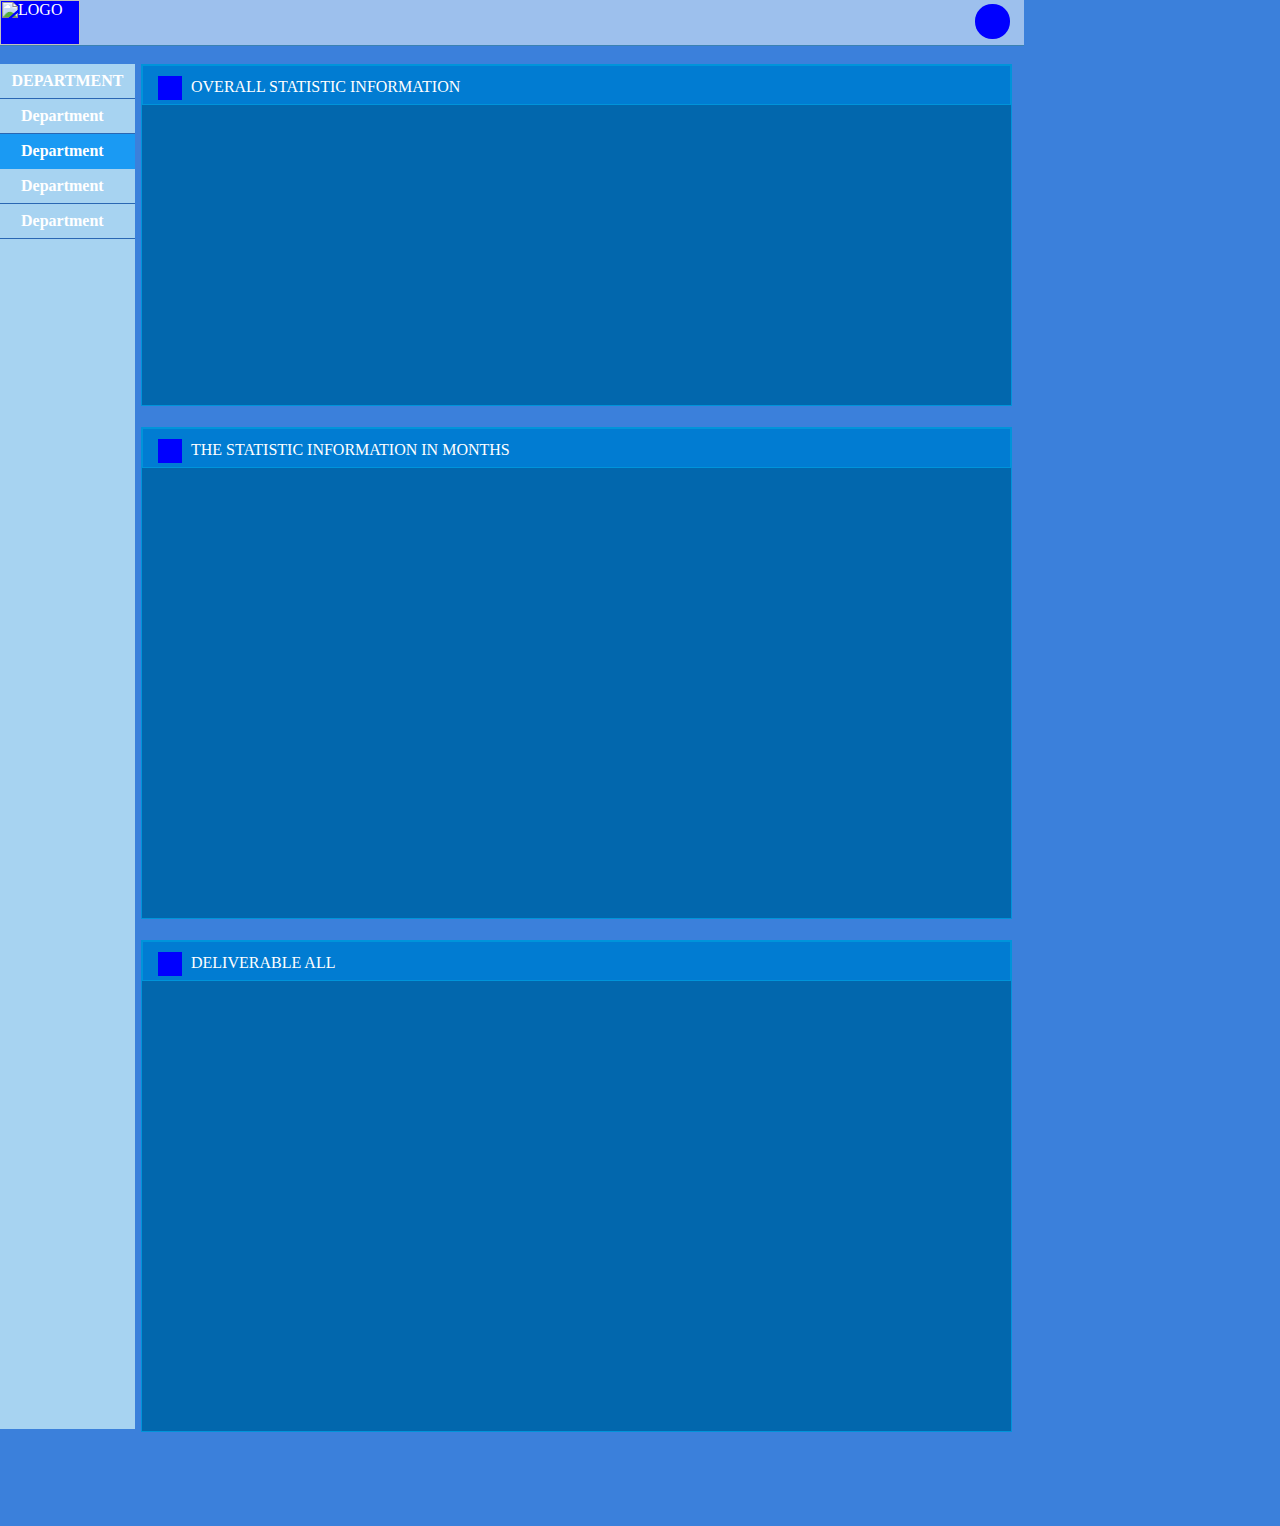
==== administrator.html @ 4bacdf87 "First commit.The canlendar.js is coding now." ====
<!DOCTYPE>
<html>
	<head>
		<meta charset="utf-8" />
		<meta name="viewport" content="width=device-width,initial-scale=1.0">
		<link href="./css/style.css" rel="stylesheet" type="text/css" />
	</head>
	<body id="administrator">
		<div class="container">
			<div class="header">
				<div class="logo">
					<img src="#" alt="LOGO" />
				</div>
				<div class="user-image"></div>
			</div>
			<div class="content">
				<div class="menu">
					<ul class="menu-list">
						<div class="menu-header item">DEPARTMENT</div>
						<li class="item">Department</li>
						<li class="item selected">Department</li>
						<li class="item">Department</li>
						<li class="item">Department</li>
					</ul>
				</div>
				<div class="main">
					<div class="wrap" >
						<div class="wrap-header"><i class="wrap-icon"></i>OVERALL STATISTIC INFORMATION</div>
						<div class="wrap-content con-h300">
							
						</div>
					</div>
					<div class="wrap">
						<div class="wrap-header"><i class="wrap-icon"></i>THE STATISTIC INFORMATION IN MONTHS</div>
						<div class="wrap-content con-h450">
							
						</div>
					</div>
					<div class="wrap">
						<div class="wrap-header"><i class="wrap-icon"></i>DELIVERABLE ALL</div>
						<div class="wrap-content con-h450">
							
						</div>
					</div>
				</div>	
			</div>
		</div>
		<script src="./lib/d3.v3.min.js"></script>
		<script src="./lib/zepto.min.js"></script>
		<script src="./lib/sea.js"></script>
		<script>
			seajs.use("./module/scripts.js")
		</script>
	</body>
</html>
---- css/style.css ----
/*
	css reset
*/
html, body, div, span, object, iframe,
h1, h2, h3, h4, h5, h6, p, blockquote, pre,
abbr, address, cite, code,
del, dfn, em, img, ins, kbd, q, samp,
small, strong, sub, sup, var,
b, i,
dl, dt, dd, ol, ul, li,
fieldset, form, label, legend,
table, caption, tbody, tfoot, thead, tr, th, td,
article, aside, canvas, details, figcaption, figure, 
footer, header, hgroup, menu, nav, section, summary,
time, mark, audio, video {
    margin:0;
    padding:0;
    border:0;
    outline:0;
    font-size:100%;
    vertical-align:baseline;
    background:transparent;
}

body {
    line-height:1;
}

:focus {
        outline: 1;
}

article,aside,canvas,details,figcaption,figure,
footer,header,hgroup,menu,nav,section,summary { 
    display:block;
}

nav ul {
    list-style:none;
}

blockquote, q {
    quotes:none;
}

blockquote:before, blockquote:after,
q:before, q:after {
    content:'';
    content:none;
}

a {
    margin:0;
    padding:0;
    border:0;
    font-size:100%;
    vertical-align:baseline;
    background:transparent;
}

ins {
    background-color:#ff9;
    color:#000;
    text-decoration:none;
}

mark {
    background-color:#ff9;
    color:#000; 
    font-style:italic;
    font-weight:bold;
}

del {
    text-decoration: line-through;
}

abbr[title], dfn[title] {
    border-bottom:1px dotted #000;
    cursor:help;
}

table {
    border-collapse:collapse;
    border-spacing:0;
}

hr {
    display:block;
    height:1px;
    border:0;   
    border-top:1px solid #cccccc;
    margin:1em 0;
    padding:0;
}

input, select {
    vertical-align:middle;
}

/*
	base
*/
.clearboth {
	clear:both;
}
.fl {
	float:left;
}
.w486 {
	width: 486px;
}
.w498 {
	width: 498px;
}
.con-h300 {
	height: 300px;
}
.con-h322 {
	height: 322px;
}
.con-h450 {
	height: 450px;
}

/*
	common
*/
body {
	background-image: url("纹理");
	background-repeat: repeat;
	background-color: #3b80db;
	width: 1024px;
	height:1526px;
	color: #ffffff;
	font-family: "Franklin Gothic Book","微软雅黑";
	overflow:hidden;
}
.container {
	/*background: url("高光") no-repeat #3b80db;*/
}
.header {
	width: 100%;
	height: 45px;
	background: #9dc0ed;
	border-bottom: 1px solid #3b82b2;
	margin-bottom: 18px;
	position: relative;
}
.header .logo img{
	width: 80px;
	height: 100%;
	background-color:blue;
}
.header .user-image {
	width: 35px;
	height: 35px;
	border-width: 0px;
	border-radius: 17px;
	position: absolute;
	top: 4px;
	right: 14px;
	background-color:blue;
}

.menu {
	float: left;
	width: 135px;
	height: 1365px;
	margin-right: 6px;
	background-color: #a7d3f1;
	background-image: url("纹理");
	background-repeat: repeat;
}
.menu-header {
	text-indent: 0!important;
	text-align: center;
}
.menu-list {

}
.menu-list .item{
	height:34px;
	font-weight: bold;
	text-indent: 21px;
	line-height: 34px;
	border-bottom:1px solid #2a67b3;
}
.menu-list .selected {
	background-color: #1a9af3;
	border-bottom-color: #1a9af3;
}

.main {
	float: left;
}
.main .wrap {
	border:1px solid #0094da;
	margin-bottom:21px;
}

.main .wrap-header {
	height: 38px;
	background-color: #017cd2;
	border: 1px solid #0094da;
	line-height: 41px;
	text-indent: 48px;
	position: relative;
} 
.main .wrap-header .wrap-icon {
	width: 24px;
	height: 24px;
	display: inline-block;
	position: absolute;
	left: 15px;
	top: 10px;
	background-color:blue;
}
.main .wrap-content {
	background-color: #0267ad;
}

/*
	page
*/
#manager .main,
#administrator .main {
	width: 871px;
}

#employee .main {
	padding-left: 8px;
}
#column {
	margin-left: 18px;
}
#calendar .date{
	width: 304px;
	height: 100%;
	border-right: 1px solid #0094da;
}
#calendar .countdown {
	width: 181px;
	height: 100%;
}

/*
	日历组件 #calendar .date
*/
#calendar .date {
	position: relative;
}

#calendar .date table {
	width: 266px;
	margin: 15px auto 0 auto;
}

#calendar .date caption {
	font-weight: bold;
	height: 40px;
	line-height: 40px;
}
#calendar .date tr {
	height: 40px;
	line-height: 40px;
	font-size: 16px;
}
#calendar .date th {
	color: #4fc4f6;
}

#calendar .date td {
	color: #8a96b6;
	text-align: center;
}
#calendar .btn{
	width:30px;
	height:30px;
	background-color: blue;
	position: absolute;
	top: 25px;
}
#calendar #prevMonth {
	left: 20px;
}
#calendar #nextMonth {
	right:20px;
}
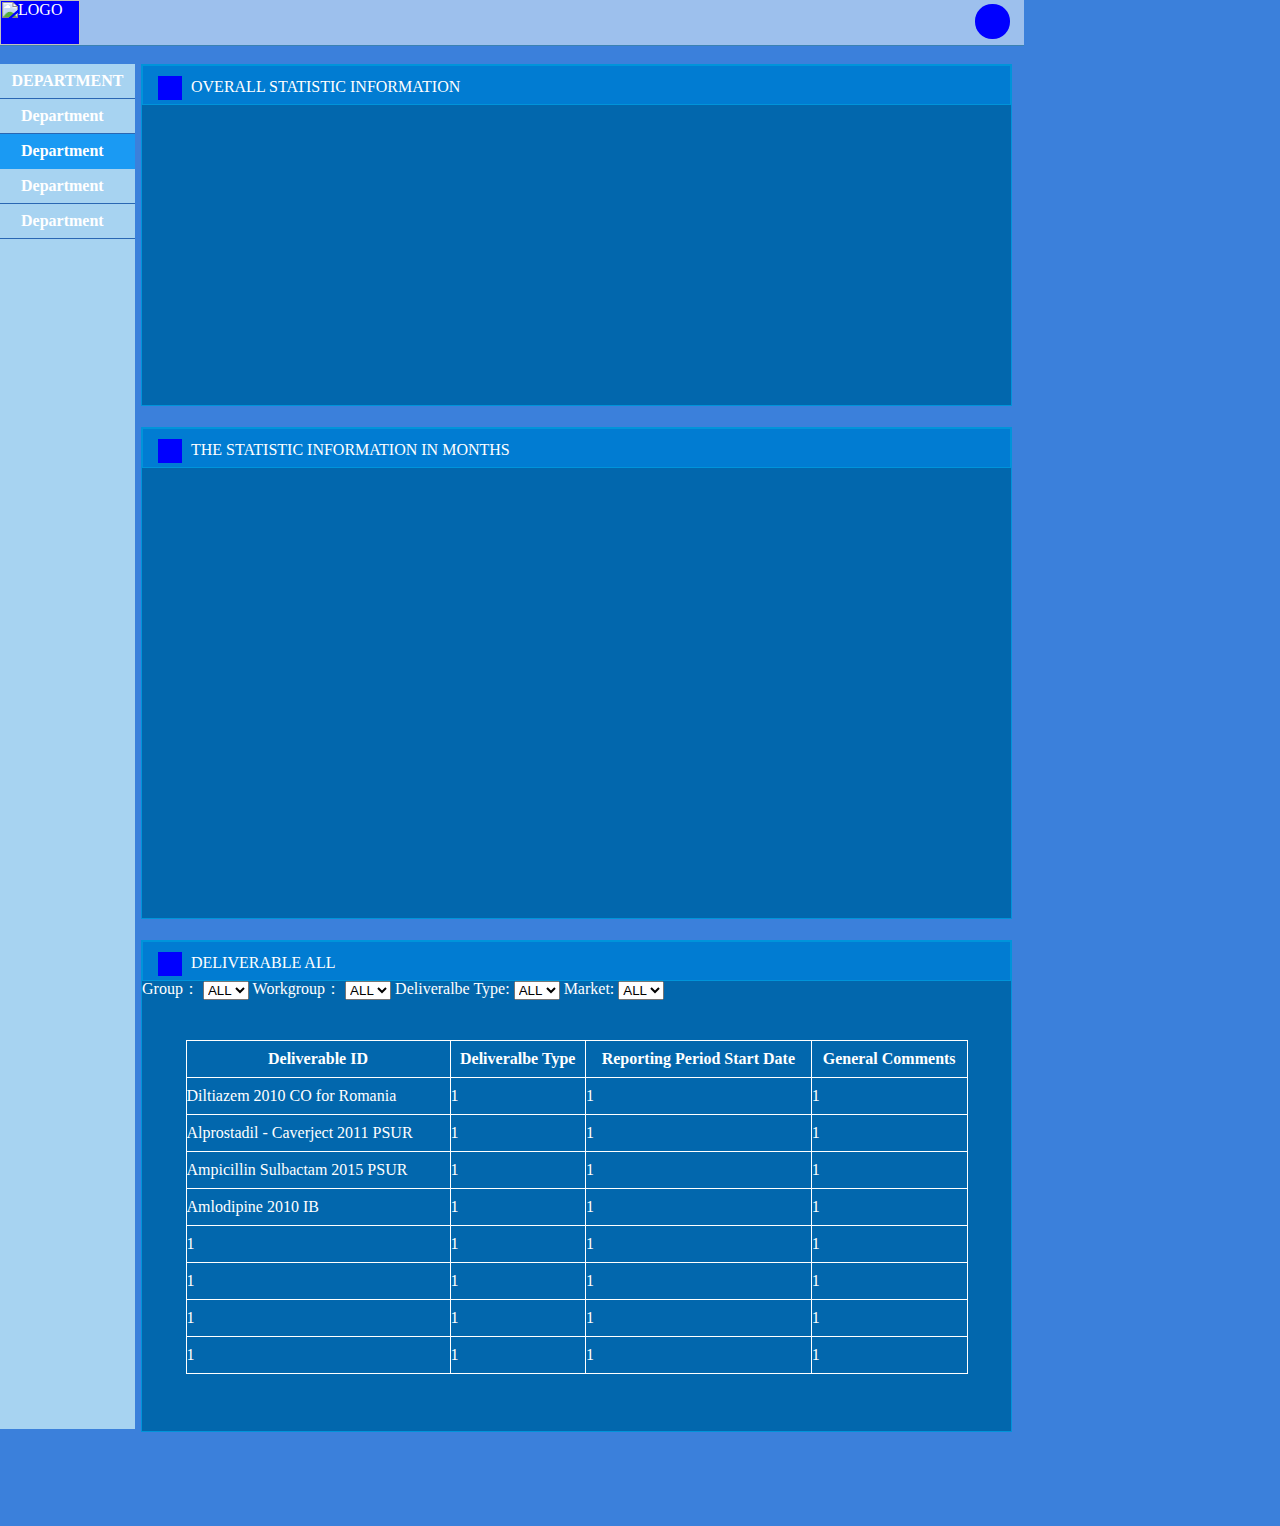
==== commit abe64002: "添加了 设计图，写表格组件界面和日历组件界面。修改script.js的AJAX." ====
--- a/administrator.html
+++ b/administrator.html
@@ -24,22 +24,121 @@
 					</ul>
 				</div>
 				<div class="main">
-					<div class="wrap" >
+					<div class="wrap" id="pie">
 						<div class="wrap-header"><i class="wrap-icon"></i>OVERALL STATISTIC INFORMATION</div>
 						<div class="wrap-content con-h300">
 							
 						</div>
 					</div>
-					<div class="wrap">
+					<div class="wrap" id="line">
 						<div class="wrap-header"><i class="wrap-icon"></i>THE STATISTIC INFORMATION IN MONTHS</div>
 						<div class="wrap-content con-h450">
 							
 						</div>
 					</div>
-					<div class="wrap">
+					<div class="wrap mod-table" id="deliverable">
 						<div class="wrap-header"><i class="wrap-icon"></i>DELIVERABLE ALL</div>
 						<div class="wrap-content con-h450">
-							
+							<form action="">
+
+								<label for="group">Group：</label>
+								<select id="group">
+									<option value="all">ALL</option>
+								</select>
+
+								<label for="workGroup">Workgroup：</label>
+								<select id="workGroup">
+									<option value="all">ALL</option>
+								</select>
+
+								<label for="deliveralbe-type">Deliveralbe Type:</label>
+								<select id="deliveralbe-type">
+									<option value="all">ALL</option>
+								</select>
+
+								<label for="market">Market:</label>
+								<select id="market">
+									<option value="all">ALL</option>
+								</select>
+
+							</form>
+							<div class="table-box">
+								<table class="table">
+									<tr>
+										<th class="Deliverable-ID">Deliverable ID</th>
+										<th class="Deliveralbe-Type">Deliveralbe Type</th>
+										<th class="RP-Start-Date">Reporting Period Start Date</th>
+										<th class="General-Comments">General Comments</th>
+									</tr>
+									<tr>
+										<td>Diltiazem 2010 CO for Romania</td>
+										<td>1</td>
+										<td>1</td>
+										<td>1</td>
+									</tr>
+									<tr>
+										<td>Alprostadil - Caverject 2011 PSUR</td>
+										<td>1</td>
+										<td>1</td>
+										<td>1</td>
+									</tr>
+									<tr>
+										<td>Ampicillin Sulbactam 2015 PSUR</td>
+										<td>1</td>
+										<td>1</td>
+										<td>1</td>
+									</tr>
+									<tr>
+										<td>Amlodipine 2010 IB</td>
+										<td>1</td>
+										<td>1</td>
+										<td>1</td>
+									</tr>
+									<tr>
+										<td>1</td>
+										<td>1</td>
+										<td>1</td>
+										<td>1</td>
+									</tr>
+									<tr>
+										<td>1</td>
+										<td>1</td>
+										<td>1</td>
+										<td>1</td>
+									</tr>
+									<tr>
+										<td>1</td>
+										<td>1</td>
+										<td>1</td>
+										<td>1</td>
+									</tr>
+									<tr>
+										<td>1</td>
+										<td>1</td>
+										<td>1</td>
+										<td>1</td>
+									</tr>
+									<tr>
+										<td>1</td>
+										<td>1</td>
+										<td>1</td>
+										<td>1</td>
+									</tr>
+									<tr>
+										<td>1</td>
+										<td>1</td>
+										<td>1</td>
+										<td>1</td>
+									</tr>
+									<tr>
+										<td>1</td>
+										<td>1</td>
+										<td>1</td>
+										<td>1</td>
+									</tr>
+								</table>								
+							</div>
+
 						</div>
 					</div>
 				</div>	
--- a/css/style.css
+++ b/css/style.css
@@ -101,6 +101,7 @@
 /*
 	base
 */
+
 .clearboth {
 	clear:both;
 }
@@ -122,6 +123,7 @@
 .con-h450 {
 	height: 450px;
 }
+
 
 /*
 	common
@@ -136,6 +138,9 @@
 	font-family: "Franklin Gothic Book","微软雅黑";
 	overflow:hidden;
 }
+
+
+
 .container {
 	/*background: url("高光") no-repeat #3b80db;*/
 }
@@ -217,8 +222,10 @@
 	background-color:blue;
 }
 .main .wrap-content {
+	overflow: hidden;
 	background-color: #0267ad;
 }
+
 
 /*
 	page
@@ -242,6 +249,25 @@
 #calendar .countdown {
 	width: 181px;
 	height: 100%;
+}
+#deliverable .table-box {
+	margin-top: 40px;
+	width: 782px;
+	height: 334px;
+}
+
+/*
+	SVG	
+*/
+svg {
+	width:100%;
+	height:100%;
+}
+.axis path,
+.axis line {
+  fill: none;
+  stroke: #000;
+  shape-rendering: crispEdges;
 }
 
 /*
@@ -286,4 +312,21 @@
 }
 #calendar #nextMonth {
 	right:20px;
-}+}
+
+/*
+	table 组件
+*/
+table {
+	width: 100%;
+}
+.mod-table th,
+.mod-table td {
+	height: 36px;
+	line-height: 36px;
+	border:1px solid #ffffff;
+}
+.table-box {
+	margin: 0 auto;
+	overflow: auto;
+}
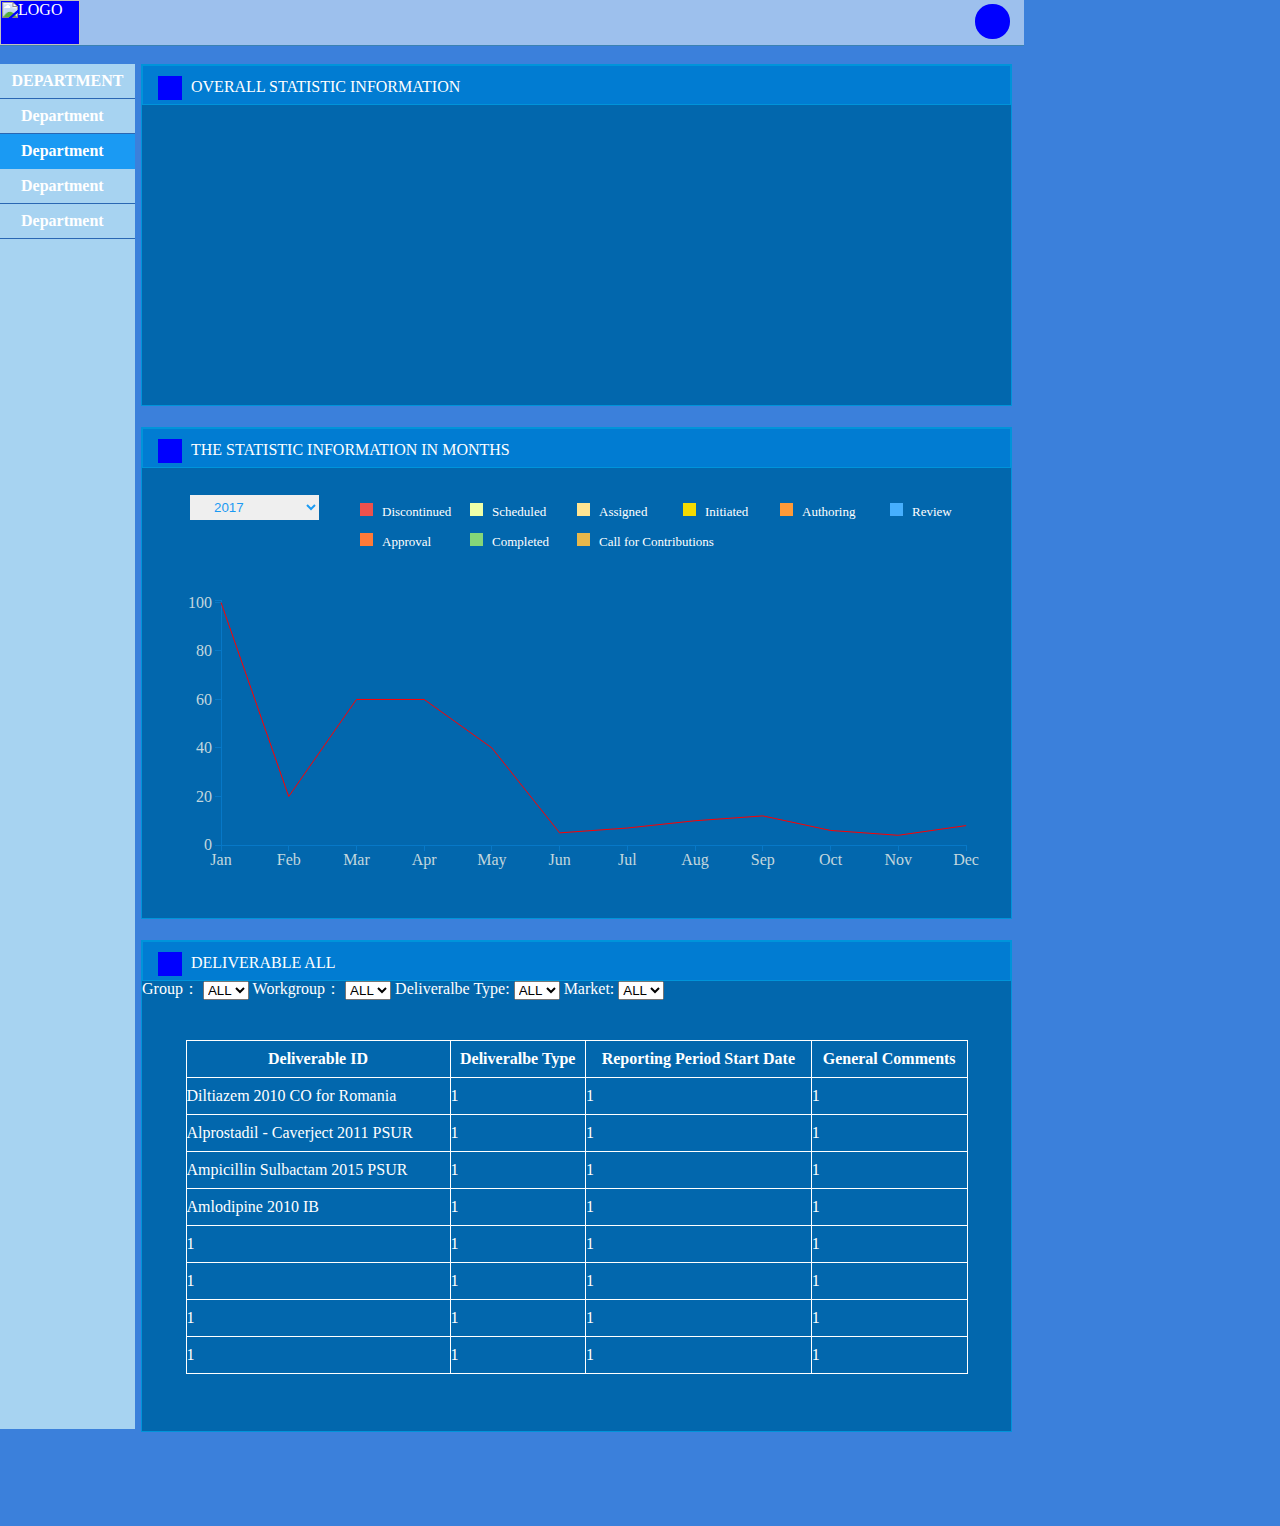
==== commit 28dafdd4: "搞定折线图技术难点，就等后端提供示例数据接口了。" ====
--- a/administrator.html
+++ b/administrator.html
@@ -24,7 +24,7 @@
 					</ul>
 				</div>
 				<div class="main">
-					<div class="wrap" id="pie">
+					<div class="wrap pie">
 						<div class="wrap-header"><i class="wrap-icon"></i>OVERALL STATISTIC INFORMATION</div>
 						<div class="wrap-content con-h300">
 							
--- a/css/style.css
+++ b/css/style.css
@@ -101,7 +101,6 @@
 /*
 	base
 */
-
 .clearboth {
 	clear:both;
 }
@@ -138,9 +137,6 @@
 	font-family: "Franklin Gothic Book","微软雅黑";
 	overflow:hidden;
 }
-
-
-
 .container {
 	/*background: url("高光") no-repeat #3b80db;*/
 }
@@ -266,8 +262,15 @@
 .axis path,
 .axis line {
   fill: none;
-  stroke: #000;
+  stroke: #0778c7;
   shape-rendering: crispEdges;
+}
+.axis text {
+	fill: #c3d7de;
+}
+.legen text{
+	fill:#ffffff;
+	font-size: 13px;
 }
 
 /*
@@ -326,7 +329,30 @@
 	line-height: 36px;
 	border:1px solid #ffffff;
 }
+/*.mod-table .wrap-content {
+	position: relative;
+}
+.mod-table form {
+	position: absolute;
+}*/
 .table-box {
 	margin: 0 auto;
 	overflow: auto;
 }
+
+/*
+	lines 组件
+*/
+#line .wrap-content {
+	position: relative;
+}
+#line select {
+	width: 129px;
+	height: 25px;
+	padding-left: 20px;
+	border:0;
+	color: #1a9af3;
+	position: absolute;
+	top: 27px;
+	left: 48px;
+}
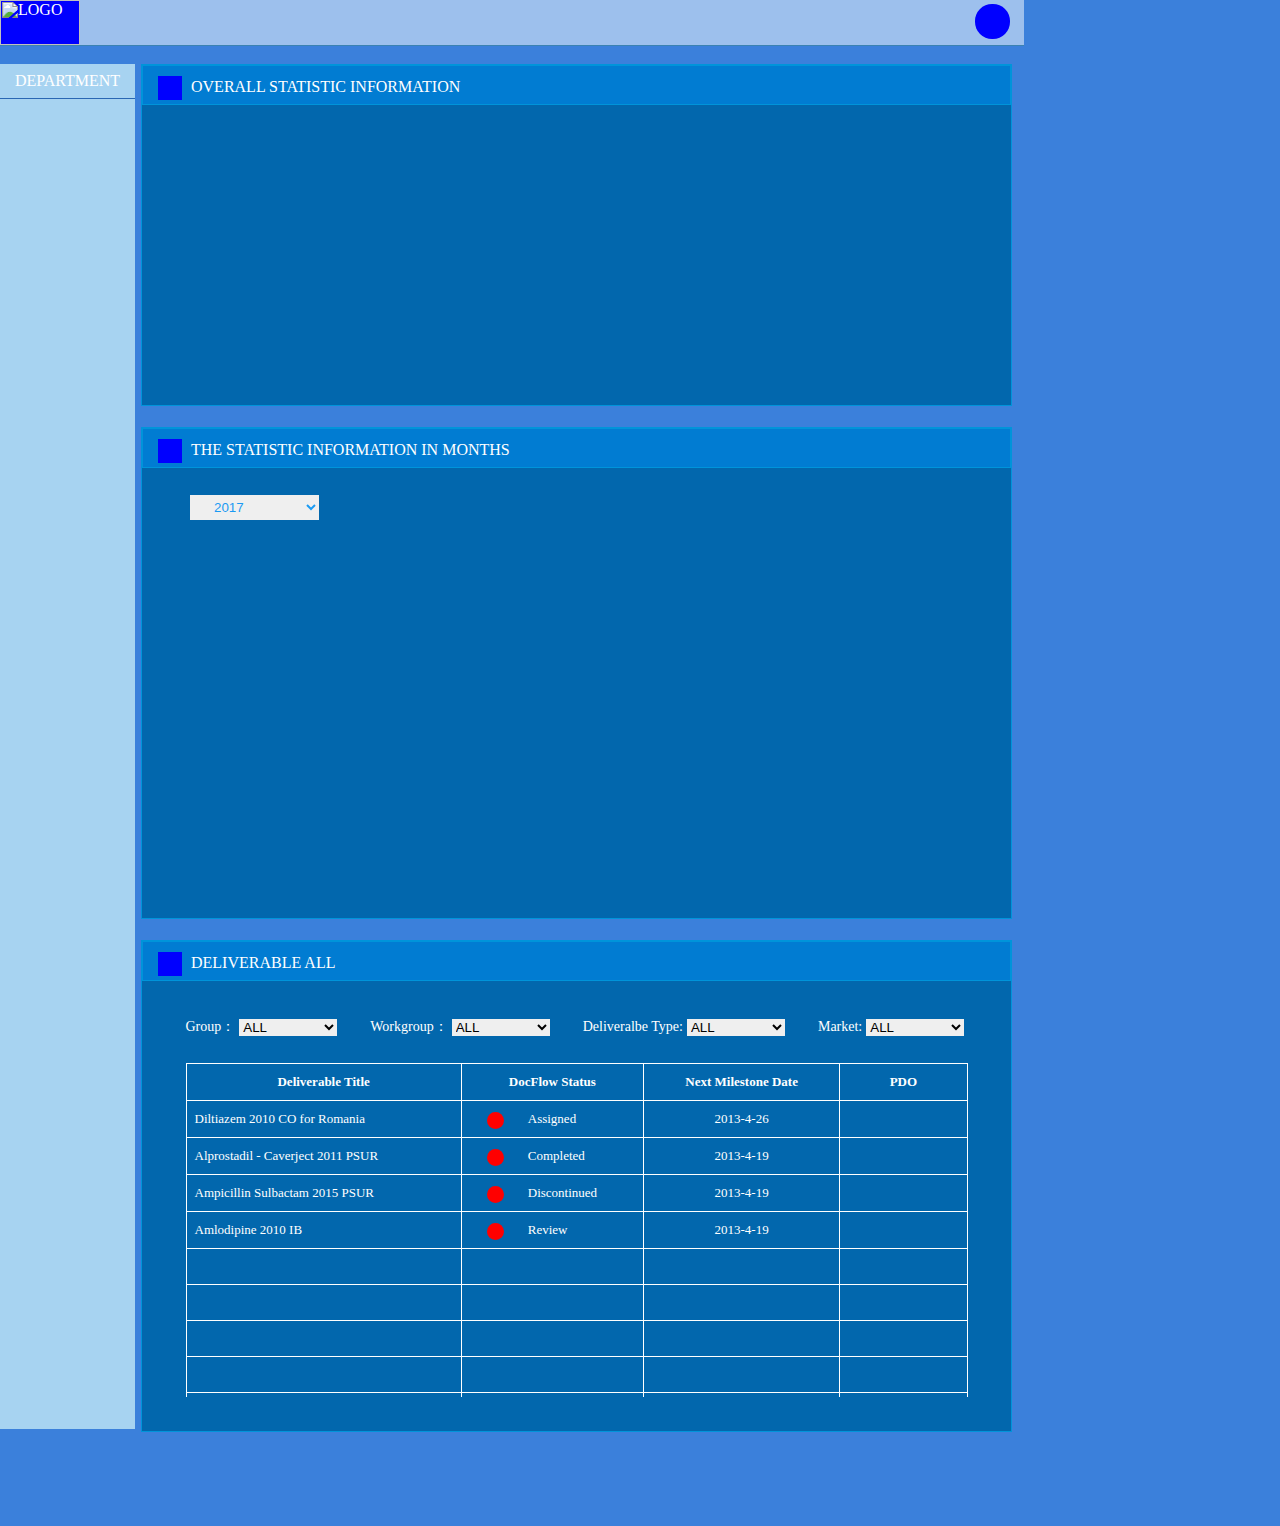
==== commit 4d05da15: "2014-11-06" ====
--- a/administrator.html
+++ b/administrator.html
@@ -15,12 +15,9 @@
 			</div>
 			<div class="content">
 				<div class="menu">
+					<div class="menu-header">DEPARTMENT</div>
 					<ul class="menu-list">
-						<div class="menu-header item">DEPARTMENT</div>
-						<li class="item">Department</li>
-						<li class="item selected">Department</li>
-						<li class="item">Department</li>
-						<li class="item">Department</li>
+						
 					</ul>
 				</div>
 				<div class="main">
@@ -30,7 +27,7 @@
 							
 						</div>
 					</div>
-					<div class="wrap" id="line">
+					<div class="wrap select" id="line">
 						<div class="wrap-header"><i class="wrap-icon"></i>THE STATISTIC INFORMATION IN MONTHS</div>
 						<div class="wrap-content con-h450">
 							
@@ -60,81 +57,80 @@
 								<select id="market">
 									<option value="all">ALL</option>
 								</select>
-
 							</form>
 							<div class="table-box">
 								<table class="table">
 									<tr>
-										<th class="Deliverable-ID">Deliverable ID</th>
-										<th class="Deliveralbe-Type">Deliveralbe Type</th>
-										<th class="RP-Start-Date">Reporting Period Start Date</th>
-										<th class="General-Comments">General Comments</th>
+										<th class="Deliverable-ID">Deliverable Title</th>
+										<th class="Deliveralbe-Type">DocFlow Status</th>
+										<th class="RP-Start-Date">Next Milestone Date </th>
+										<th class="General-Comments">PDO</th>
 									</tr>
 									<tr>
 										<td>Diltiazem 2010 CO for Romania</td>
-										<td>1</td>
-										<td>1</td>
-										<td>1</td>
+										<td><i></i>Assigned</td>
+										<td>2013-4-26</td>
+										<td></td>
 									</tr>
 									<tr>
 										<td>Alprostadil - Caverject 2011 PSUR</td>
-										<td>1</td>
-										<td>1</td>
-										<td>1</td>
+										<td><i></i>Completed</td>
+										<td>2013-4-19</td>
+										<td></td>
 									</tr>
 									<tr>
 										<td>Ampicillin Sulbactam 2015 PSUR</td>
-										<td>1</td>
-										<td>1</td>
-										<td>1</td>
+										<td><i></i>Discontinued</td>
+										<td>2013-4-19</td>
+										<td></td>
 									</tr>
 									<tr>
 										<td>Amlodipine 2010 IB</td>
-										<td>1</td>
-										<td>1</td>
-										<td>1</td>
+										<td><i></i>Review</td>
+										<td>2013-4-19</td>
+										<td></td>
 									</tr>
 									<tr>
-										<td>1</td>
-										<td>1</td>
-										<td>1</td>
-										<td>1</td>
+										<td></td>
+										<td></td>
+										<td></td>
+										<td></td>
 									</tr>
 									<tr>
-										<td>1</td>
-										<td>1</td>
-										<td>1</td>
-										<td>1</td>
+										<td></td>
+										<td></td>
+										<td></td>
+										<td></td>
 									</tr>
 									<tr>
-										<td>1</td>
-										<td>1</td>
-										<td>1</td>
-										<td>1</td>
+										<td></td>
+										<td></td>
+										<td></td>
+										<td></td>
 									</tr>
 									<tr>
-										<td>1</td>
-										<td>1</td>
-										<td>1</td>
-										<td>1</td>
+										<td></td>
+										<td></td>
+										<td></td>
+										<td></td>
 									</tr>
 									<tr>
-										<td>1</td>
-										<td>1</td>
-										<td>1</td>
-										<td>1</td>
+										<td></td>
+										<td></td>
+										<td></td>
+										<td></td>
 									</tr>
 									<tr>
-										<td>1</td>
-										<td>1</td>
-										<td>1</td>
-										<td>1</td>
+										<td></td>
+										<td></td>
+										<td></td>
+										<td></td>
 									</tr>
 									<tr>
-										<td>1</td>
-										<td>1</td>
-										<td>1</td>
-										<td>1</td>
+										<td></td>
+										<td></td>
+										<td></td>
+										<td></td>
 									</tr>
 								</table>								
 							</div>
@@ -146,9 +142,10 @@
 		</div>
 		<script src="./lib/d3.v3.min.js"></script>
 		<script src="./lib/zepto.min.js"></script>
+		<script src="./lib/touch.js"></script>
 		<script src="./lib/sea.js"></script>
 		<script>
-			seajs.use("./module/scripts.js")
+			seajs.use("./module/administrator.js")
 		</script>
 	</body>
 </html>--- a/css/style.css
+++ b/css/style.css
@@ -172,18 +172,24 @@
 	background-color: #a7d3f1;
 	background-image: url("纹理");
 	background-repeat: repeat;
+	position: relative;
 }
 .menu-header {
-	text-indent: 0!important;
+	height: 34px;
+	line-height: 34px;
 	text-align: center;
+	border-bottom:1px solid #2a67b3;
 }
 .menu-list {
-
+	position: absolute;
+	height: 1331px;
+	overflow-y: auto;
+	/*overflow:hidden;*/
 }
 .menu-list .item{
-	height:34px;
-	font-weight: bold;
-	text-indent: 21px;
+	text-align: center;
+	padding: 0 8px;
+	font-weight: normal;
 	line-height: 34px;
 	border-bottom:1px solid #2a67b3;
 }
@@ -234,7 +240,7 @@
 #employee .main {
 	padding-left: 8px;
 }
-#column {
+.column {
 	margin-left: 18px;
 }
 #calendar .date{
@@ -246,11 +252,13 @@
 	width: 181px;
 	height: 100%;
 }
-#deliverable .table-box {
-	margin-top: 40px;
+#deliverable .table-box,
+#employee .table-box {
+	margin-top: 27px;
 	width: 782px;
 	height: 334px;
 }
+
 
 /*
 	SVG	
@@ -316,6 +324,9 @@
 #calendar #nextMonth {
 	right:20px;
 }
+#calendar .date .today {
+	color: #ffffff;
+}
 
 /*
 	table 组件
@@ -327,26 +338,71 @@
 .mod-table td {
 	height: 36px;
 	line-height: 36px;
+	font-size: 13px;
 	border:1px solid #ffffff;
 }
-/*.mod-table .wrap-content {
-	position: relative;
-}
 .mod-table form {
-	position: absolute;
-}*/
+	width: 782px;
+	margin: 37px auto 0 auto;
+}
+.mod-table form :first-child {
+	margin-left: 0;
+}
+.mod-table label {
+	margin-left: 29px;
+	font-size: 14px;
+}
+.mod-table select {
+	width: 98px;
+	border-width: 0;
+}
 .table-box {
 	margin: 0 auto;
 	overflow: auto;
 }
-
-/*
-	lines 组件
-*/
-#line .wrap-content {
-	position: relative;
-}
-#line select {
+.table-box .Deliverable-ID {
+	width: 278px;
+}
+.table-box .Deliveralbe-Type {
+	width: 182px;
+}
+.table-box .RP-Start-Date {
+	width: 198px;
+}
+.table-box .General-Comments {
+	width: 128px;
+}
+
+.table-box tr td:first-child {
+	text-indent: 8px;
+}
+.table-box tr td:nth-child(2) {
+	text-indent: 66px;
+	position: relative;
+}
+.table-box tr td:nth-child(2) i{
+	position: absolute;
+	top:11px;
+	left:25px;
+	width: 17px;
+	height: 17px;
+	border-radius: 9px;
+	background-color: red;
+}
+.table-box tr td:nth-child(3) {
+	text-align: center;
+}
+.table-box tr td:nth-child(4) {
+	text-align: center;
+}
+/*
+	select 组件
+*/
+
+.select .wrap-content {
+	position: relative;
+}
+.select select {
 	width: 129px;
 	height: 25px;
 	padding-left: 20px;
@@ -356,3 +412,7 @@
 	top: 27px;
 	left: 48px;
 }
+.select option {
+	width: 129px;
+	height: 25px;
+}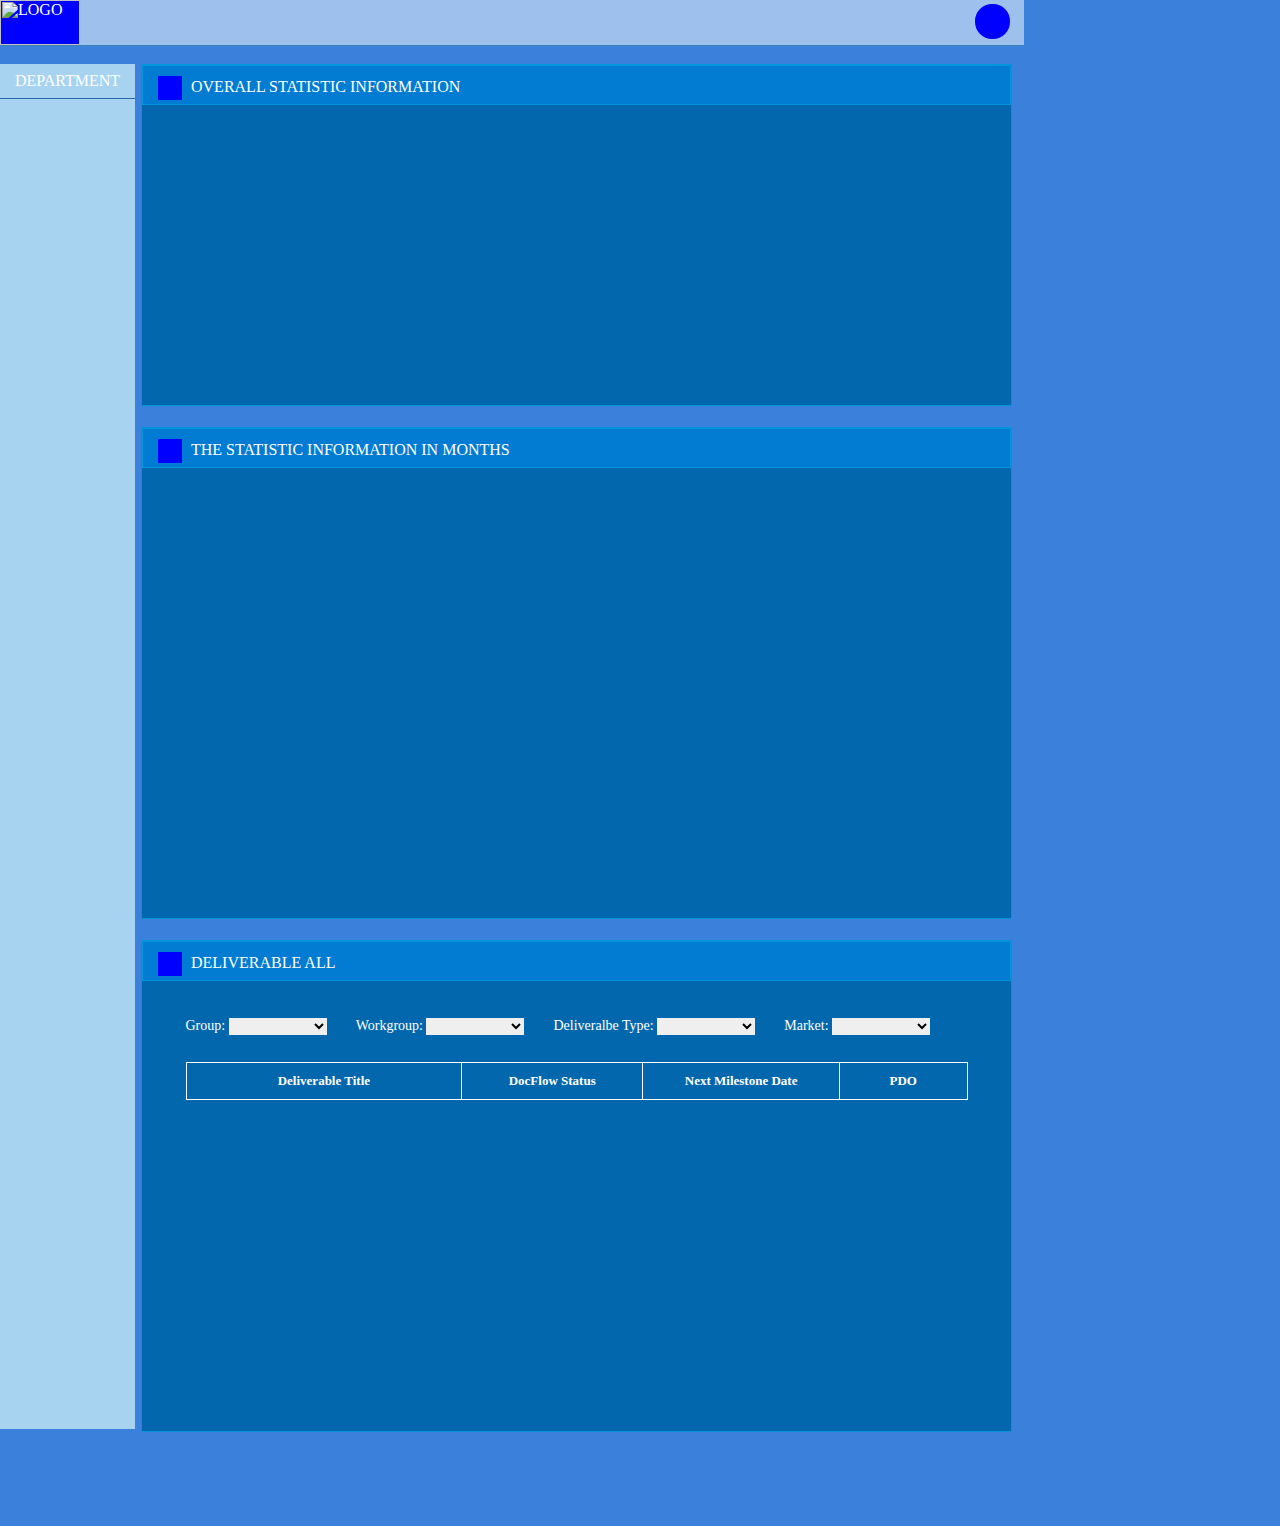
==== commit 37e8321f: "2014-11-12 日常提交" ====
--- a/administrator.html
+++ b/administrator.html
@@ -27,13 +27,13 @@
 							
 						</div>
 					</div>
-					<div class="wrap select" id="line">
+					<div class="wrap select line">
 						<div class="wrap-header"><i class="wrap-icon"></i>THE STATISTIC INFORMATION IN MONTHS</div>
 						<div class="wrap-content con-h450">
 							
 						</div>
 					</div>
-					<div class="wrap mod-table" id="deliverable">
+					<div class="wrap mod-table">
 						<div class="wrap-header"><i class="wrap-icon"></i>DELIVERABLE ALL</div>
 						<div class="wrap-content con-h450">
 							<form action="">
--- a/css/style.css
+++ b/css/style.css
@@ -252,13 +252,12 @@
 	width: 181px;
 	height: 100%;
 }
-#deliverable .table-box,
+.mod-table .table-box,
 #employee .table-box {
 	margin-top: 27px;
 	width: 782px;
 	height: 334px;
 }
-
 
 /*
 	SVG	
@@ -280,6 +279,13 @@
 	fill:#ffffff;
 	font-size: 13px;
 }
+#employee .x text{
+	visibility: hidden;
+}
+.column_slide .chart .x text{
+	fill: none;
+}
+
 
 /*
 	日历组件 #calendar .date
@@ -299,8 +305,8 @@
 	line-height: 40px;
 }
 #calendar .date tr {
-	height: 40px;
-	line-height: 40px;
+	height: 35px;
+	line-height: 35px;
 	font-size: 16px;
 }
 #calendar .date th {
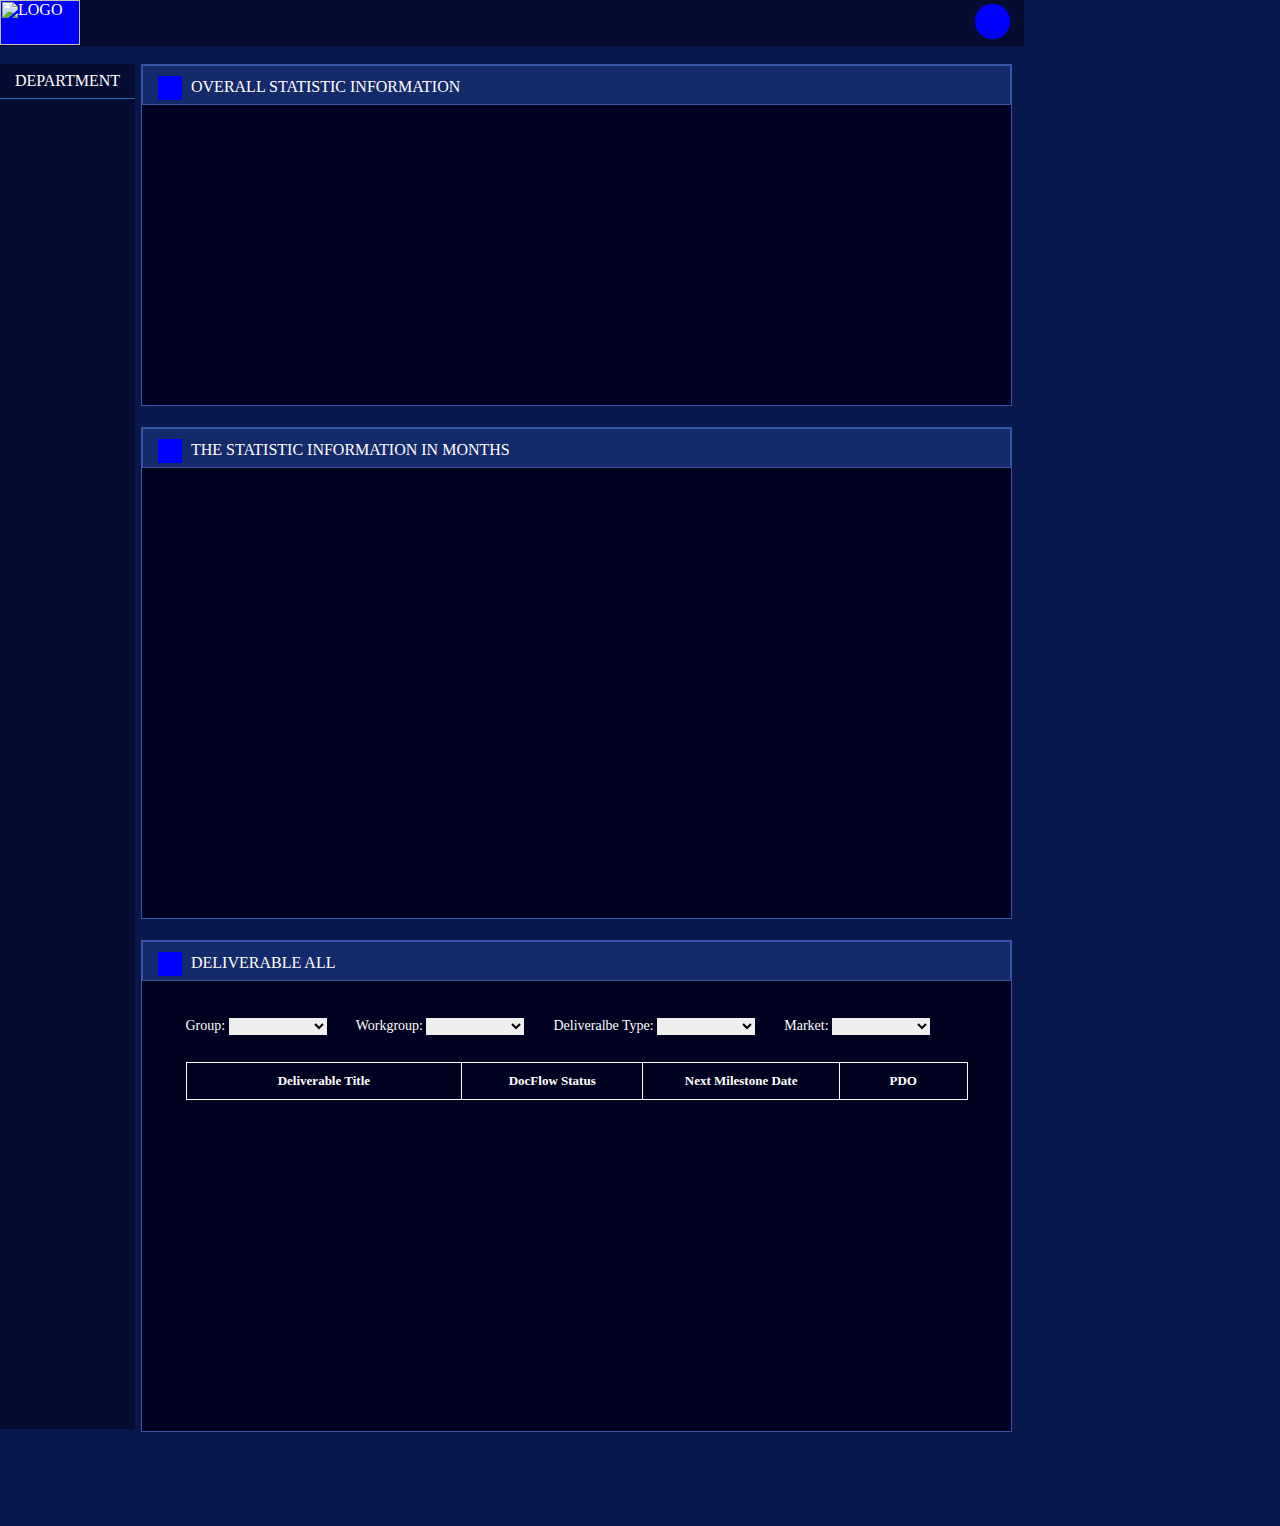
==== commit 9fd3ce80: "2014-11-12 日常提交" ====
--- a/administrator.html
+++ b/administrator.html
@@ -66,7 +66,7 @@
 										<th class="RP-Start-Date">Next Milestone Date </th>
 										<th class="General-Comments">PDO</th>
 									</tr>
-									<tr>
+									<!-- <tr>
 										<td>Diltiazem 2010 CO for Romania</td>
 										<td><i></i>Assigned</td>
 										<td>2013-4-26</td>
@@ -89,49 +89,8 @@
 										<td><i></i>Review</td>
 										<td>2013-4-19</td>
 										<td></td>
-									</tr>
-									<tr>
-										<td></td>
-										<td></td>
-										<td></td>
-										<td></td>
-									</tr>
-									<tr>
-										<td></td>
-										<td></td>
-										<td></td>
-										<td></td>
-									</tr>
-									<tr>
-										<td></td>
-										<td></td>
-										<td></td>
-										<td></td>
-									</tr>
-									<tr>
-										<td></td>
-										<td></td>
-										<td></td>
-										<td></td>
-									</tr>
-									<tr>
-										<td></td>
-										<td></td>
-										<td></td>
-										<td></td>
-									</tr>
-									<tr>
-										<td></td>
-										<td></td>
-										<td></td>
-										<td></td>
-									</tr>
-									<tr>
-										<td></td>
-										<td></td>
-										<td></td>
-										<td></td>
-									</tr>
+									</tr> -->
+									
 								</table>								
 							</div>
 
--- a/css/style.css
+++ b/css/style.css
@@ -130,7 +130,7 @@
 body {
 	background-image: url("纹理");
 	background-repeat: repeat;
-	background-color: #3b80db;
+	background-color: #08184c;
 	width: 1024px;
 	height:1526px;
 	color: #ffffff;
@@ -143,8 +143,8 @@
 .header {
 	width: 100%;
 	height: 45px;
-	background: #9dc0ed;
-	border-bottom: 1px solid #3b82b2;
+	background: #040c2f;
+	border-bottom: 1px solid #040c2f;
 	margin-bottom: 18px;
 	position: relative;
 }
@@ -169,7 +169,7 @@
 	width: 135px;
 	height: 1365px;
 	margin-right: 6px;
-	background-color: #a7d3f1;
+	background-color: #050c32;
 	background-image: url("纹理");
 	background-repeat: repeat;
 	position: relative;
@@ -194,7 +194,7 @@
 	border-bottom:1px solid #2a67b3;
 }
 .menu-list .selected {
-	background-color: #1a9af3;
+	background-color: #162e77;
 	border-bottom-color: #1a9af3;
 }
 
@@ -202,14 +202,14 @@
 	float: left;
 }
 .main .wrap {
-	border:1px solid #0094da;
+	border:1px solid #3754a5;
 	margin-bottom:21px;
 }
 
 .main .wrap-header {
 	height: 38px;
-	background-color: #017cd2;
-	border: 1px solid #0094da;
+	background-color: #152a6a;
+	border: 1px solid #3754a5;
 	line-height: 41px;
 	text-indent: 48px;
 	position: relative;
@@ -225,7 +225,7 @@
 }
 .main .wrap-content {
 	overflow: hidden;
-	background-color: #0267ad;
+	background-color: #000120;
 }
 
 
@@ -246,7 +246,7 @@
 #calendar .date{
 	width: 304px;
 	height: 100%;
-	border-right: 1px solid #0094da;
+	border-right: 1px solid #324e9d;
 }
 #calendar .countdown {
 	width: 181px;
@@ -279,12 +279,20 @@
 	fill:#ffffff;
 	font-size: 13px;
 }
-#employee .x text{
+#employee .x text {
 	visibility: hidden;
+}
+#employee .x .tick, 
+#employee .x path {
+	display: none;
+}
+#employee .y path{
+	display: none;
 }
 .column_slide .chart .x text{
 	fill: none;
 }
+
 
 
 /*
@@ -401,6 +409,9 @@
 .table-box tr td:nth-child(4) {
 	text-align: center;
 }
+.table-box .select{
+	background-color: #025690;
+}
 /*
 	select 组件
 */
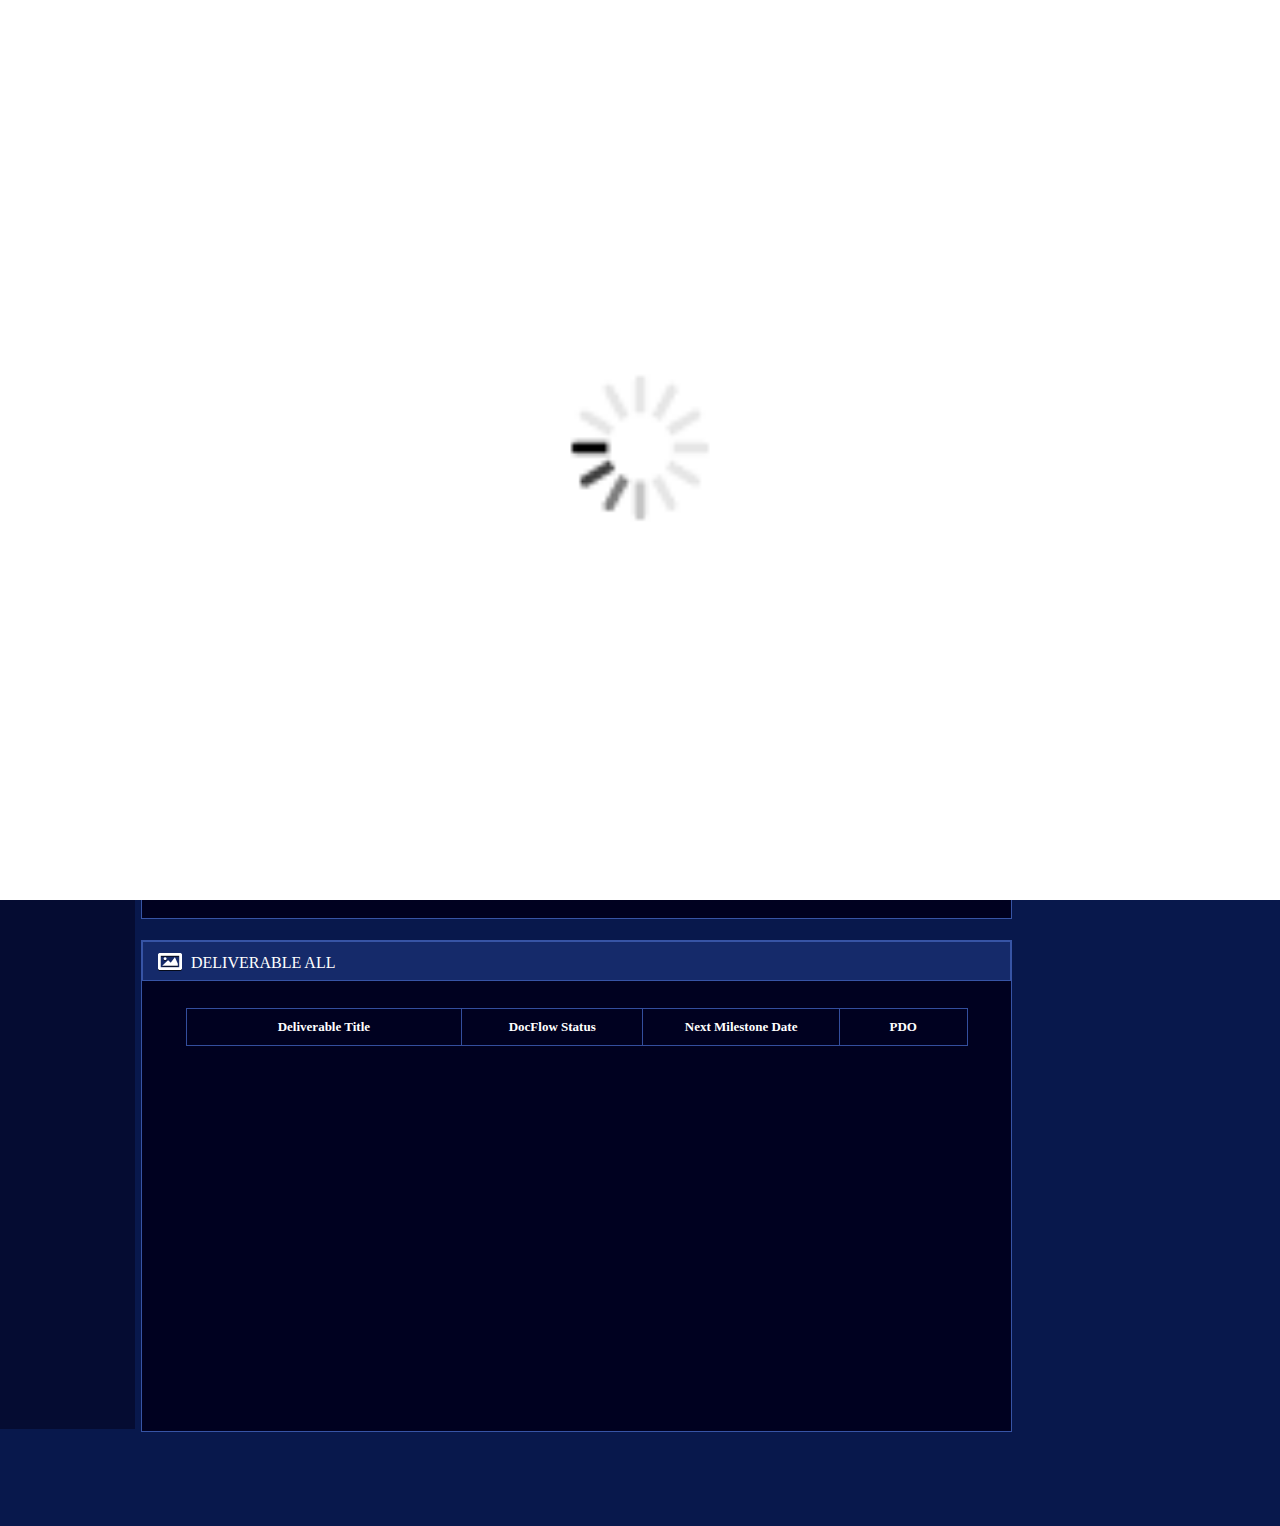
==== commit 31679a20: "一期项目完成。" ====
--- a/administrator.html
+++ b/administrator.html
@@ -9,8 +9,11 @@
 		<div class="container">
 			<div class="header">
 				<div class="logo">
-					<img src="#" alt="LOGO" />
+					<!-- <img src="#" alt="LOGO" /> -->
+					<div style="font-size: 20px; position: absolute; left: 13px; top: 14px">LOGO</div>
 				</div>
+				<div class="search"></div>
+				<div class="user-information">Jason Maraz</div>
 				<div class="user-image"></div>
 			</div>
 			<div class="content">
@@ -98,6 +101,9 @@
 					</div>
 				</div>	
 			</div>
+			<div style="z-index:99;position:absolute;top:0; left: 0;width: 100%; height: 100%; display:block;" id="loading">
+				<img src="./image/loading.gif" alt="" style="width: 100%; height: 100%;">
+			</div>
 		</div>
 		<script src="./lib/d3.v3.min.js"></script>
 		<script src="./lib/zepto.min.js"></script>
--- a/css/style.css
+++ b/css/style.css
@@ -153,6 +153,29 @@
 	height: 100%;
 	background-color:blue;
 }
+
+.search {
+	position: absolute;
+	left: 673px;
+	top: 10px;
+	width: 143px;
+	height: 23px;
+	border: 1px solid #3e3e4c;
+}
+
+.header .user-information {
+	position: absolute;
+	left: 834px;
+	top: 10px;
+	width: 126px;
+	height: 23px;
+	line-height: 23px;
+	font-size: 14px;
+	color: #848484;
+	text-indent: 12px;
+	border: 1px solid #3e3e4c;
+}
+
 .header .user-image {
 	width: 35px;
 	height: 35px;
@@ -161,7 +184,6 @@
 	position: absolute;
 	top: 4px;
 	right: 14px;
-	background-color:blue;
 }
 
 .menu {
@@ -214,19 +236,46 @@
 	text-indent: 48px;
 	position: relative;
 } 
-.main .wrap-header .wrap-icon {
+.main .wrap-icon {
 	width: 24px;
 	height: 24px;
 	display: inline-block;
 	position: absolute;
 	left: 15px;
 	top: 10px;
-	background-color:blue;
+	background: blue;
 }
 .main .wrap-content {
 	overflow: hidden;
 	background-color: #000120;
 }
+.header .search {
+	background: url("../image/icon2.png") no-repeat 120px 3px;	
+}
+.header .user-information {
+	background: url("../image/icon2.png") no-repeat 105px -25px;
+}
+.header .user-image {
+	background: url("../image/icon.png") no-repeat 0 -60px;	
+}
+.pie .wrap-icon {
+	background: url("../image/icon.png") no-repeat 0 0;
+}
+.column_slide .wrap-icon,
+.line .wrap-icon {
+	background: url("../image/icon.png") no-repeat -30px 0;
+}
+.mod-table .wrap-icon {
+	background: url("../image/icon.png") no-repeat -60px 1px;	
+}
+.column .wrap-icon {
+	background: url("../image/icon.png") no-repeat -93px 0px;	
+}
+#calendar .wrap-icon {
+	background: url("../image/icon.png") no-repeat -128px 0px;	
+}
+	
+
 
 
 /*
@@ -251,7 +300,58 @@
 #calendar .countdown {
 	width: 181px;
 	height: 100%;
-}
+	position: 
+}
+#calendar .countdown-box {
+	position: relative;;
+}
+
+#calendar .countdown .title {
+	position: absolute;
+	font-size: 16px;
+	left: 45px;
+	top: 51px;
+}
+#calendar .countdown .day{
+	position: absolute;
+	left: 38px;
+	top: 107px;
+}
+#calendar .countdown .month{
+	position: absolute;
+	left: 56px;
+	top: 207px;
+}
+#calendar .countdown .year{
+	position: absolute;
+	left: 100px;
+	top: 207px;
+}
+
+#calendar .countdown .day span {
+	display:block;
+	float: left;
+	width: 42px;
+	height: 76px;
+	border: 2px solid #025690;
+	font-size: 56px;
+	line-height: 76px;
+	margin-left: 3px;
+	text-align: center;
+}
+#calendar .countdown .month span,
+#calendar .countdown .year span  {
+	display: block;
+	float: left;
+	width: 17px;
+	height: 30px;
+	border: 1px solid #025690;
+	font-size: 22px;
+	line-height: 30px;
+	text-align: center;
+}
+
+
 .mod-table .table-box,
 #employee .table-box {
 	margin-top: 27px;
@@ -259,6 +359,12 @@
 	height: 334px;
 }
 
+#administrator form, 
+#manager form, 
+#employee form {
+	display: none;
+}
+
 /*
 	SVG	
 */
@@ -353,7 +459,7 @@
 	height: 36px;
 	line-height: 36px;
 	font-size: 13px;
-	border:1px solid #ffffff;
+	border:1px solid #334e9d;
 }
 .mod-table form {
 	width: 782px;
@@ -386,12 +492,11 @@
 .table-box .General-Comments {
 	width: 128px;
 }
-
 .table-box tr td:first-child {
 	text-indent: 8px;
 }
 .table-box tr td:nth-child(2) {
-	text-indent: 66px;
+	text-indent: 56px;
 	position: relative;
 }
 .table-box tr td:nth-child(2) i{
@@ -401,7 +506,7 @@
 	width: 17px;
 	height: 17px;
 	border-radius: 9px;
-	background-color: red;
+	background-color: #f4da00;
 }
 .table-box tr td:nth-child(3) {
 	text-align: center;
@@ -412,6 +517,11 @@
 .table-box .select{
 	background-color: #025690;
 }
+.mod-table .selected {
+	background: #025690;
+}
+
+
 /*
 	select 组件
 */
